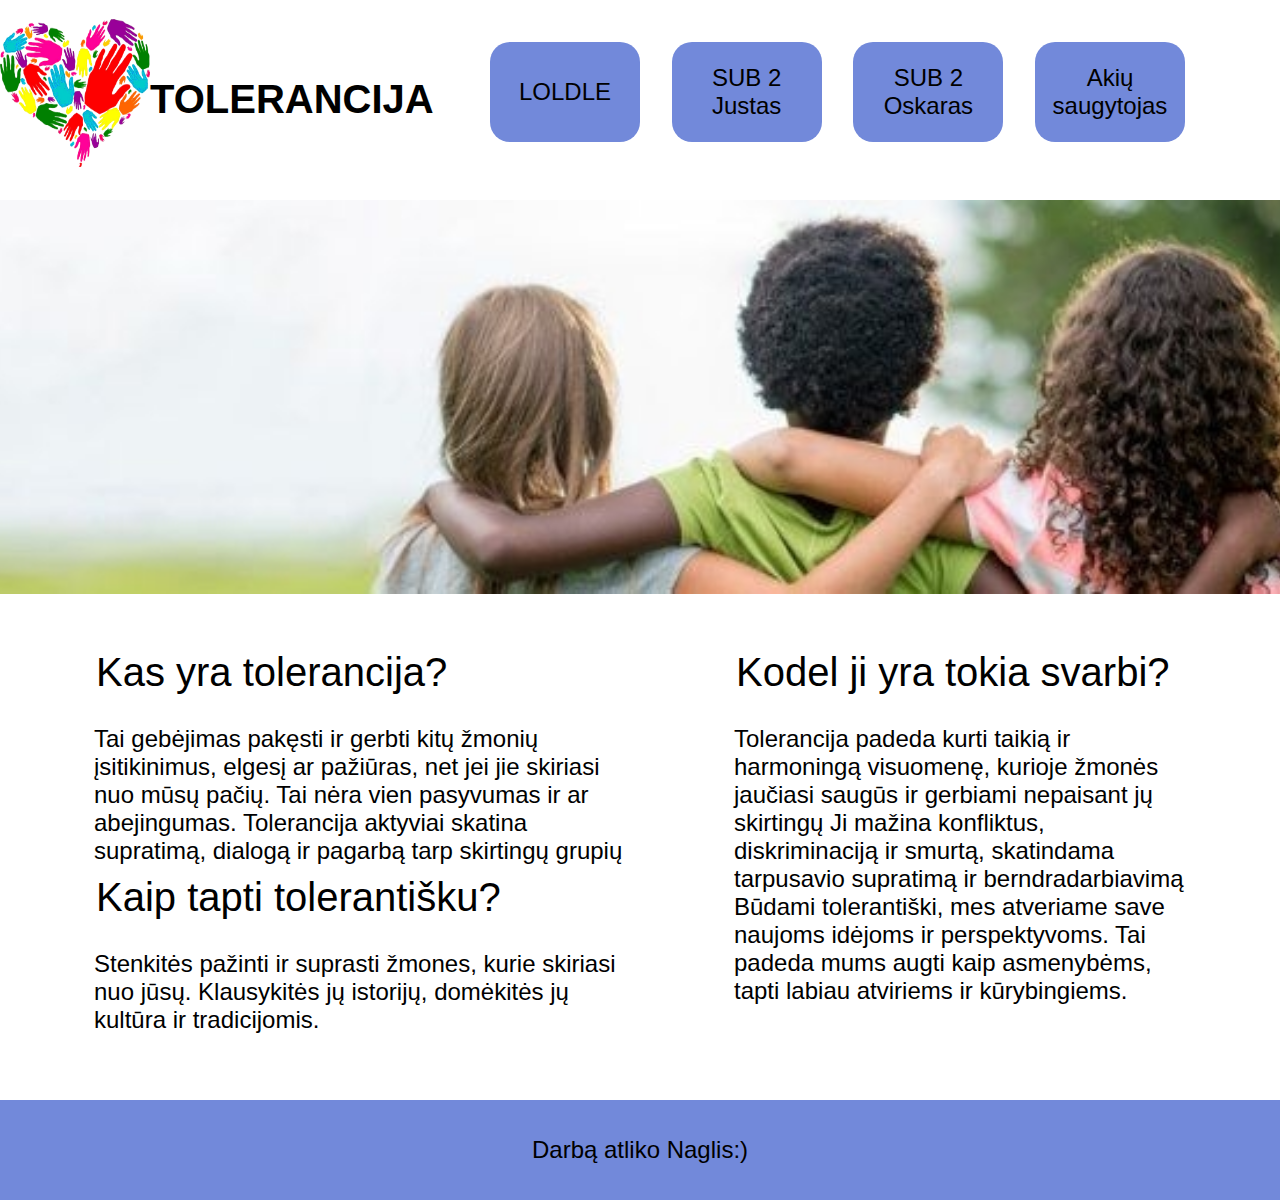
==== upgraded 11 20/index.html @ de9803aa "Add files via upload" ====
<!DOCTYPE html>
<html lang="en">
<head>
    <meta charset="UTF-8">
    <meta name="viewport" content="width=device-width, initial-scale=1.0">
    <title>Tolerancija</title>
    <link rel="icon" href="hiclipart.com.png">
    <link rel="stylesheet" href="style.css">
</head>
<body>
<div id="container">
        <div id="tittle">
            <img src="hiclipart.com.png" alt="nuotrauka">
            <p class="white">TOLERANCIJA</p>
        </div>
    <div id="buttons">
        <a href="https://loldle.net/" class="btn-1"><button class="btn white">LOLDLE</button></a>
        <a href="https://www.youtube.com/@SpeedyNetic" class="btn-2"><button class="btn white">SUB 2 Justas</button></a>
        <a href="https://www.youtube.com/@MrOty" class="btn-3"><button class="btn white">SUB 2 Oskaras</button></a>
        <button class="btn btn-4 white" id="darkMode">Akių saugytojas</button>
    </div>
    <div id="main">
        <div class="img img-1"></div>
        <fieldset id="fieldset-1">
            <legend class="tema white">Kas yra tolerancija?</legend>
            <p class="answer answer-1 white">
                Tai gebėjimas pakęsti ir gerbti kitų žmonių įsitikinimus, elgesį ar pažiūras, net jei jie skiriasi nuo mūsų pačių. Tai nėra vien pasyvumas ir ar abejingumas. Tolerancija aktyviai skatina supratimą, dialogą ir pagarbą tarp skirtingų grupių
            </p>
        </fieldset>
        <fieldset id="fieldset-2">
            <legend class="tema white">Kaip tapti tolerantišku?</legend>
            <p class="answer answer-2 white">
                Stenkitės pažinti ir suprasti žmones, kurie skiriasi nuo jūsų. Klausykitės jų istorijų, domėkitės jų kultūra ir tradicijomis.
            </p>
        </fieldset>
        <fieldset id="fieldset-3">
            <legend class="tema white">Kodel ji yra tokia svarbi?</legend>
            <p class="answer answer-3 white">
                Tolerancija padeda kurti taikią ir harmoningą visuomenę, kurioje žmonės jaučiasi saugūs ir gerbiami nepaisant jų skirtingų Ji mažina konfliktus, diskriminaciją ir smurtą, skatindama tarpusavio supratimą ir berndradarbiavimą
                Būdami tolerantiški, mes atveriame save naujoms idėjoms ir perspektyvoms. Tai padeda mums augti kaip asmenybėms, tapti labiau atviriems ir kūrybingiems.
            </p>
        </fieldset>
    </div>
    <div id="footer">
        <div id="column">
            <a  id="loldle" class="white"><p>Darbą atliko Naglis:)</p></a>
        </div>
    </div>
</div>

<script src="script.js"></script>
</body>
</html>
---- upgraded 11 20/style.css ----
body{
    margin: 0;
}

#container{
    display: grid;
    grid-auto-rows: 100px;
    grid-template-columns: repeat(12, 1fr);
}

/* tittleStuff */

#tittle img{
    width: 150px;
    height: 150px;
    grid-column: 5;
    grid-row: 1 / 13;
    align-self: center;
}

#tittle p{
    font-size: 40px;
    font-family: Arial, sans-serif;
    font-weight: bold;
    grid-row: 1 / 13;
    align-self: center;
    grid-column: 7 / 8;
    text-align: center;
    padding-top: 5%;
}

#tittle{
    grid-row: 1 / 3;
    grid-column: 1 / 5;
    display: grid;
    grid-template-columns: repeat(14, 1fr);
    grid-template-rows: repeat(13, 1fr);
}

/* buttonStuff */

#buttons{
    display: grid;
    grid-row: 1 / 3;
    grid-column: 5 / 13;
    grid-template-columns: repeat(12, 1fr);
    grid-template-rows: repeat(13, 1fr);
}

.btn{
    font-size: 24px;
    border: none;
    height: 100px;
    width: 150px;
    cursor: pointer;
    background-color: #7289da;
    border-radius: 20px;
}

.btn-1, .btn-2, .btn-3, .btn-4{
    grid-row: 6;
}

.btn-1{
    grid-column: 3;
}

.btn-2{
    grid-column: 5;
}

.btn-3{
    grid-column: 7;
}

.btn-4{
    grid-column: 9;
}

/* mainContent */

#main{
    grid-column: 1 / 13;
    grid-row: 3 / 12;
    display: grid;
    grid-template-columns: repeat(16, 1fr);
    grid-template-rows: repeat(16, 1fr);
}

#fieldset-1{
    border:none;
    grid-column: 2 / 9;
    grid-row: 9 / 13;
}

.tema{
    font-size: 40px;
    font-family: arial, sans-serif;
}

.answer{
    font-size: 24px;
    font-family: arial, sans-serif;
}

#fieldset-2{
    border:none;
    grid-column: 2 / 9;
    grid-row: 13 / 16;
}

#fieldset-3{
    border:none;
    grid-column: 10 / 16;
    grid-row: 9 / 16;
}

.img-1{
    grid-column: 1 / 17;
    grid-row: 1 / 8;
    background-image: url(Featured_Henry-B-Eyering_590x170_acf_cropped_590x170_acf_cropped.jpg);
    background-repeat: no-repeat;
    background-position: center;
    background-size: cover;
}

/* footer */

#footer{
    background-color:  #7289da;
    grid-column: 1 / 13;
    grid-row: 12;
    display: flex;
    justify-content: center;
    align-items: center;
}

#column{
    font-family: arial, sans-serif;
    font-size: 24px;
}

/* phoneStuff */

@media (max-width: 475px){
    #container{
        display: grid;
        grid-template-columns: repeat(12, 1fr);
        grid-auto-rows: 50px;
    }

    #tittle{
        grid-column: 1 / 13;
        grid-row: 1 / 5;
        flex-direction: grid;
        grid-template-columns: repeat(12, 1fr);
        grid-template-rows: repeat(12, 1fr);
    }

    .img-1{
        display: none;
    }

    #buttons{
        grid-column: 1 / 13;
        grid-row: 5 / 10;
        display: grid;
        grid-template-columns: 1 / 12;
        grid-auto-rows: 50px;
        gap: 5px;
    }

    .btn-1{
        grid-row:6;
        grid-column: 1 / 13;
    }

    .btn-2{
        grid-row: 7;
        grid-column: 1 / 13;
    }

    .btn-3{
        grid-row: 8;
        grid-column: 1 / 13; 
    }

    .btn-4{
        grid-row: 9;
        grid-column: 1 / 13;
    }

    .btn{
        width: 100%;
        border-radius: 0;
        height: 50px;
    }

    #main{
        grid-row: 10 / 30;
        display: flex;
        flex-direction: column;
        /* display: grid;
        grid-template-columns: repeat(12, 1fr);
        grid-auto-rows: 100px; */
    }

    #footer{
        border-radius: 0;
        grid-column: 1 / 13;
        grid-row: 30;

    }

    /* #fieldset-1{
        grid-column: 1 / 13;
        grid-row: 10 / 12;
    }

    #fieldset-2{
        grid-column: 1 / 13;
        grid-row: 14 / 16;
    }

    #fieldset-3{
        grid-column: 1 / 13;
        grid-row: 18 / 20;
    } */
    
}
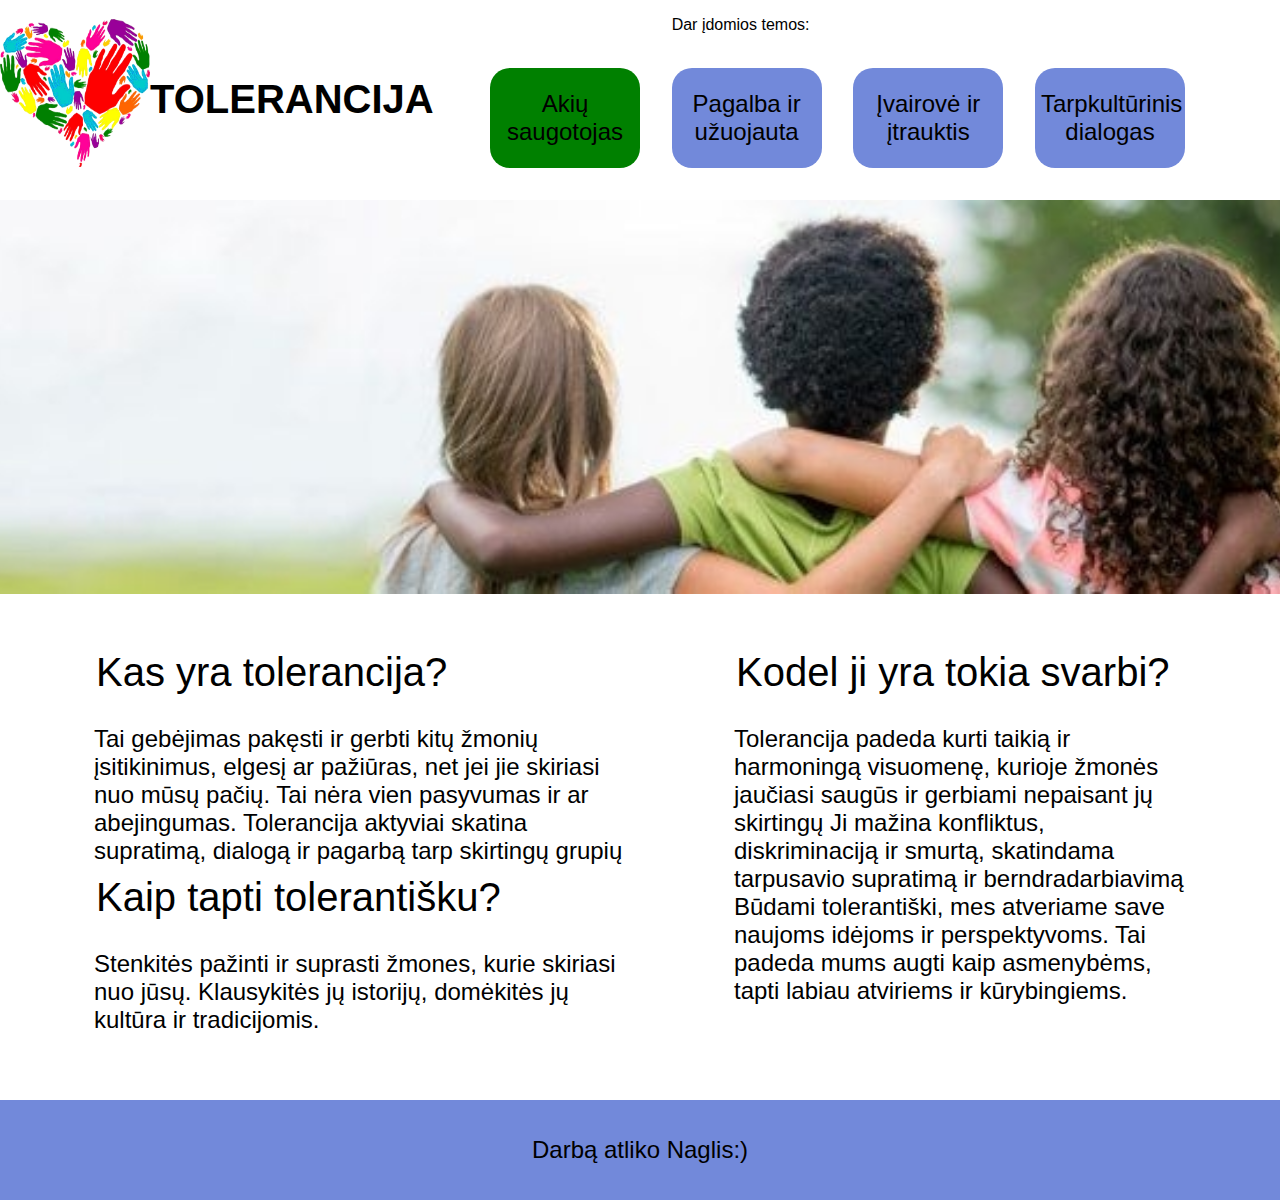
==== commit 9af53918: "Add files via upload" ====
--- a/upgraded 11 20/index.html
+++ b/upgraded 11 20/index.html
@@ -14,10 +14,11 @@
             <p class="white">TOLERANCIJA</p>
         </div>
     <div id="buttons">
-        <a href="https://loldle.net/" class="btn-1"><button class="btn white">LOLDLE</button></a>
-        <a href="https://www.youtube.com/@SpeedyNetic" class="btn-2"><button class="btn white">SUB 2 Justas</button></a>
-        <a href="https://www.youtube.com/@MrOty" class="btn-3"><button class="btn white">SUB 2 Oskaras</button></a>
-        <button class="btn btn-4 white" id="darkMode">Akių saugytojas</button>
+        <button class="btn btn-1 white" id="darkMode">Akių saugotojas</button>
+        <p id="LOL">Dar įdomios temos:</p>
+        <a href="second.html" class="btn-2"><button class="btn white">Pagalba ir užuojauta</button></a>
+        <a href="third.html" class="btn-3"><button class="btn white">Įvairovė ir įtrauktis</button></a>
+        <a href="last.html" class="btn-4"><button class="btn white">Tarpkultūrinis dialogas</button></a>
     </div>
     <div id="main">
         <div class="img img-1"></div>
--- a/upgraded 11 20/style.css
+++ b/upgraded 11 20/style.css
@@ -61,8 +61,15 @@
     grid-row: 6;
 }
 
+#LOL{
+    grid-column: 5;
+    font-family: Arial, sans-serif;
+
+}
+
 .btn-1{
     grid-column: 3;
+    background-color: green;
 }
 
 .btn-2{
@@ -119,6 +126,33 @@
     grid-column: 1 / 17;
     grid-row: 1 / 8;
     background-image: url(Featured_Henry-B-Eyering_590x170_acf_cropped_590x170_acf_cropped.jpg);
+    background-repeat: no-repeat;
+    background-position: center;
+    background-size: cover;
+}
+
+.img-2{
+    grid-column: 1 / 17;
+    grid-row: 1 / 8;
+    background-image: url(Untitled.jpg);
+    background-repeat: no-repeat;
+    background-position: center;
+    background-size: cover;
+}
+
+.img-3{
+    grid-column: 1 / 17;
+    grid-row: 1 / 8;
+    background-image: url(Untitled2.jpg);
+    background-repeat: no-repeat;
+    background-position: center;
+    background-size: cover;
+}
+
+.img-4{
+    grid-column: 1 / 17;
+    grid-row: 1 / 8;
+    background-image: url(Conversation-skills.jpg);
     background-repeat: no-repeat;
     background-position: center;
     background-size: cover;
